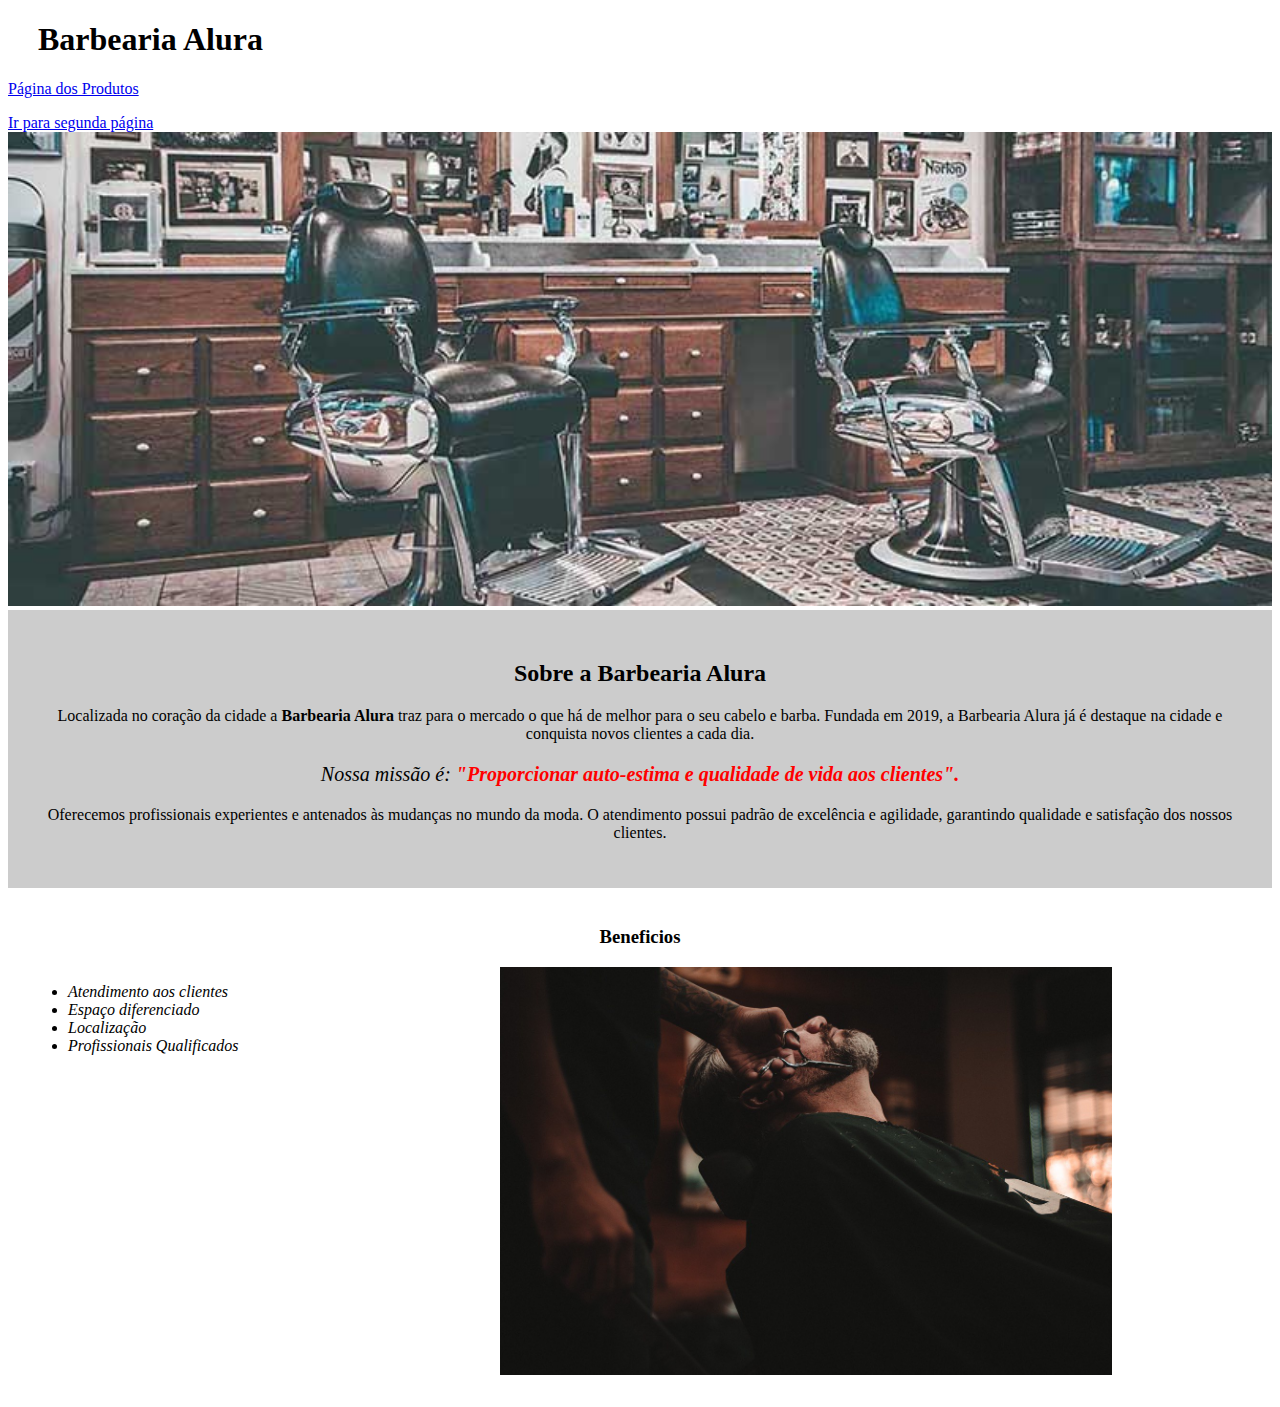
==== index.html @ 994a65d0 "adicionei imagens" ====
<!DOCTYPE html>
<html lang="pt-br">
    <head>
        <meta charset="UTF-8">
        <meta http-equiv="X-UA-Compatible" content="IE=edge">
        <meta name="viewport" content="width=device-width, initial-scale=1.0">
        <title>Barbearia Alura</title>
        <link rel="stylesheet" href="style.css">
    </head>
    <body>
        <header>
            <h1 class="titulo-principal">Barbearia Alura</h1>
        </header>
        
        <p class="pLink"><a href="produtos.html" target="_blank">Página dos Produtos</a></p>
        <a href="index2.html" target="_blank">Ir para segunda página</a>

        <img id="banner" src="imagens/banner.jpg" alt="Barbearia">

        <div class="principal">
            <h2 class="titulo-centralizado">Sobre a Barbearia Alura</h2>

            <p class="paragrafo-centralizado">Localizada no coração da cidade a <strong>Barbearia Alura</strong> traz para o mercado o que há de melhor para o seu cabelo e barba. Fundada em 2019, a Barbearia Alura já é destaque na cidade e conquista novos clientes a cada dia.</p>

            <p class="paragrafo-centralizado" id="missao"><em>Nossa missão é: <strong>"Proporcionar auto-estima e qualidade de vida aos clientes".</strong></em></p>

            <p class="paragrafo-centralizado">Oferecemos profissionais experientes e antenados às mudanças no mundo da moda. O atendimento possui padrão de excelência e agilidade, garantindo qualidade e satisfação dos nossos clientes.</p>
        </div>

        <div class="beneficios">
            <h3 class="titulo-centralizado">Beneficios</h3>
            <ul>
                <li class="itens">Atendimento aos clientes
                <li class="itens">Espaço diferenciado</li>
                <li class="itens">Localização</li>
                <li class="itens">Profissionais Qualificados</li>
            </ul>

            <img class="imagemBeneficios" src="imagens/beneficios.jpg" alt="">
        </div>
    </body>
</html>
---- style.css ----
@charset "UTF-8";

#banner {
    width: 100%;
}
.principal {
    background: #cccccc;
    padding: 30px;
}

.titulo-principal {
    padding-left: 30px;
}

.titulo-centralizado {
    text-align: center;
}

.paragrafo-centralizado{
    text-align: center;
}
#missao {
    font-size: 20px;
}
em strong {
    color: #FF0000;
}

.itens {
    font-style: italic;
}

.beneficios {
    background: #ffffff;
    padding: 20px;
}

ul {
    display: inline-block;
    vertical-align: top;
    width: 20%;
    margin-right: 15%;
}
.imagemBeneficios {
    width: 50%;
}
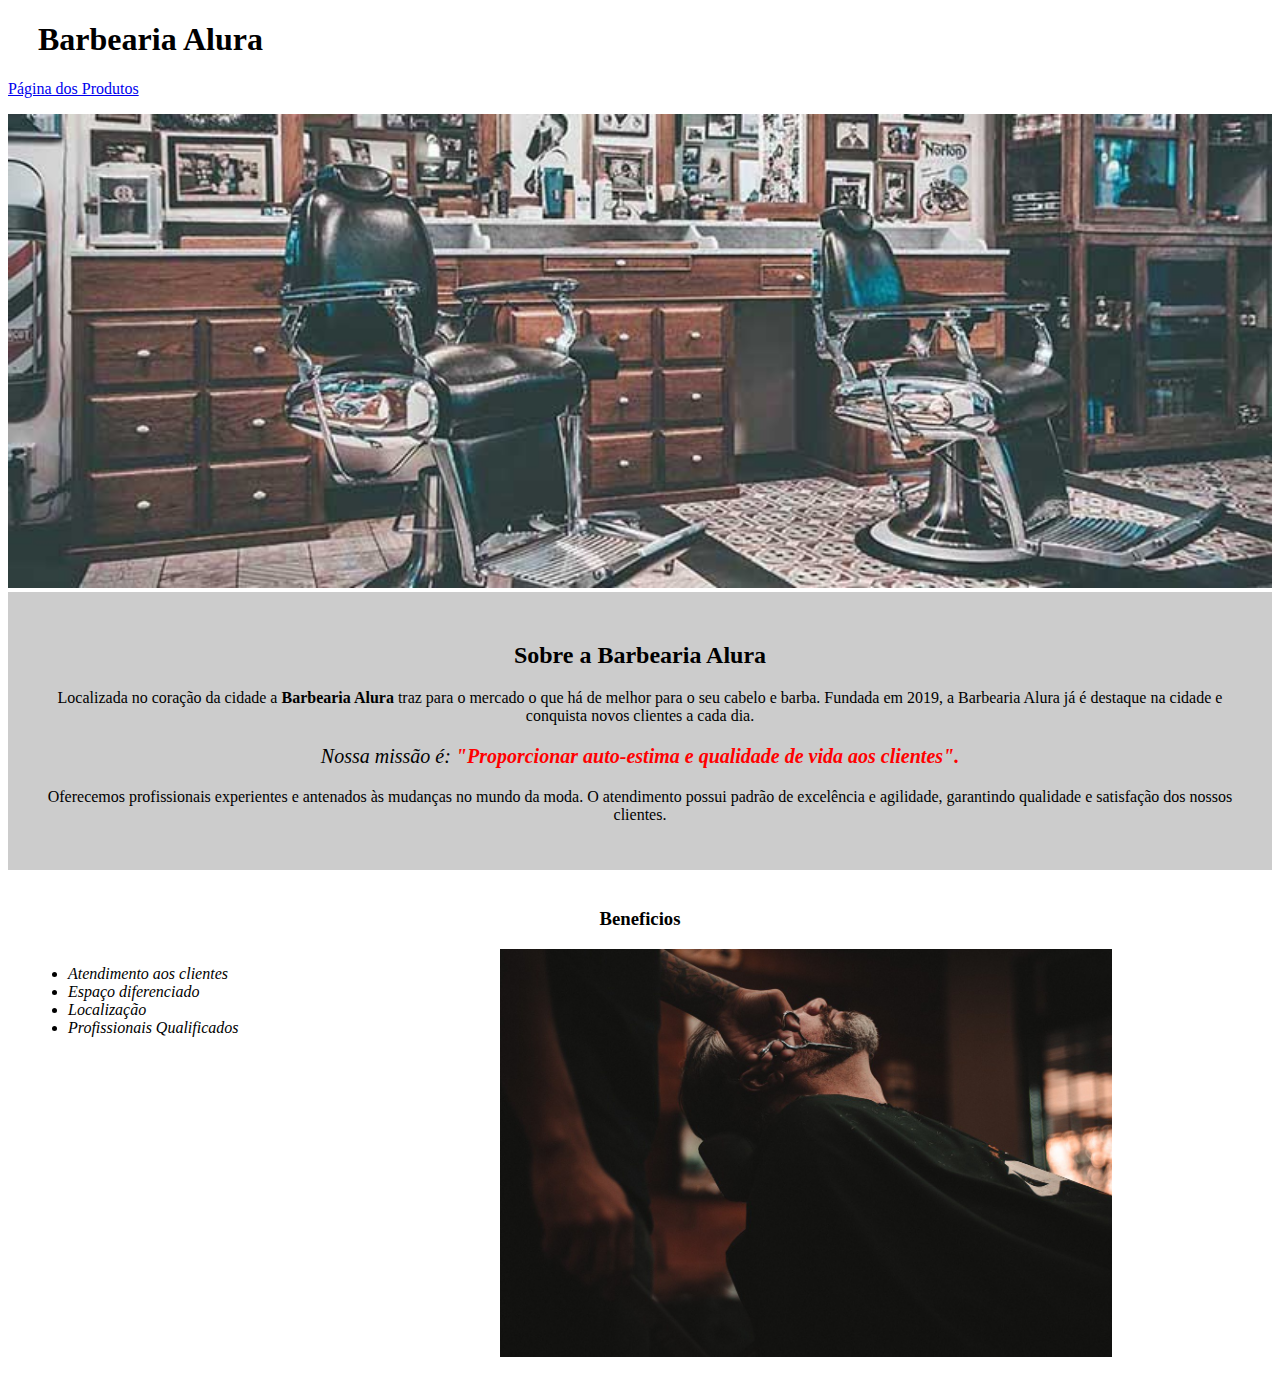
==== commit 658bea99: "atualizei" ====
--- a/index.html
+++ b/index.html
@@ -12,8 +12,7 @@
             <h1 class="titulo-principal">Barbearia Alura</h1>
         </header>
         
-        <p class="pLink"><a href="produtos.html" target="_blank">Página dos Produtos</a></p>
-        <a href="index2.html" target="_blank">Ir para segunda página</a>
+        <p class="Produtos"><a href="produtos.html" target="_blank">Página dos Produtos</a></p>
 
         <img id="banner" src="imagens/banner.jpg" alt="Barbearia">
 
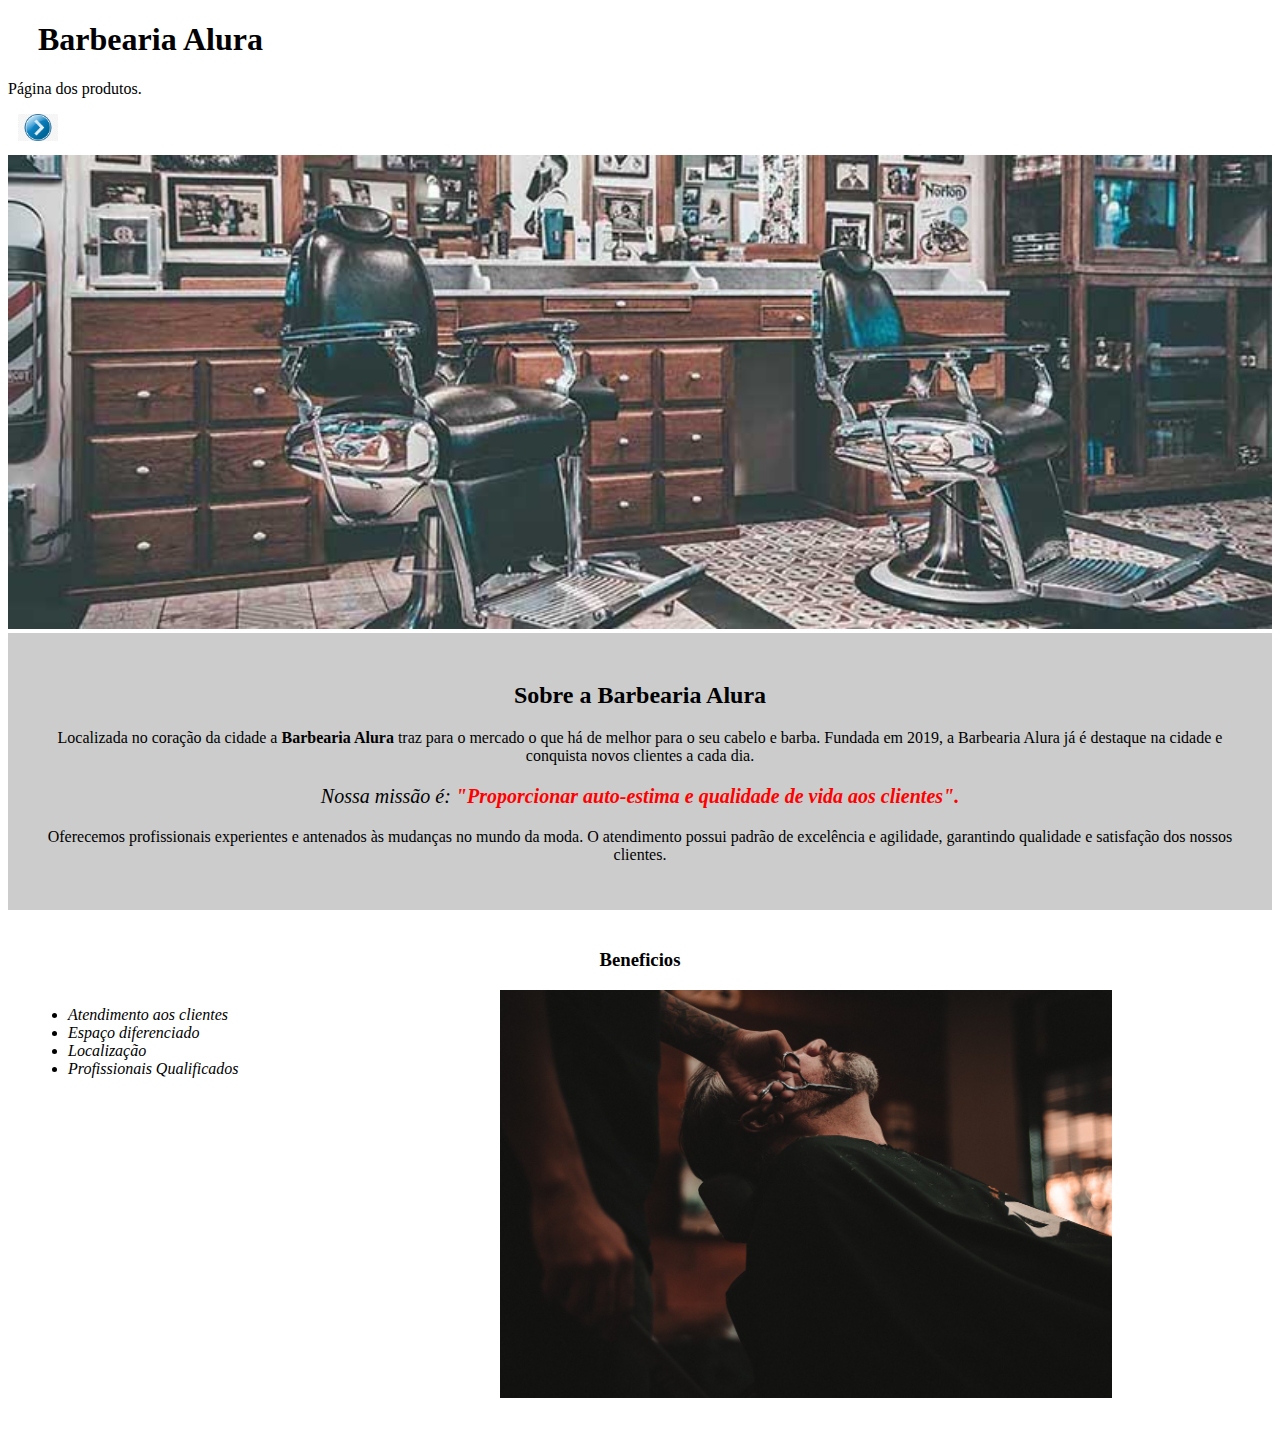
==== commit ee4d68ba: "adicionei imagens" ====
--- a/index.html
+++ b/index.html
@@ -12,11 +12,13 @@
             <h1 class="titulo-principal">Barbearia Alura</h1>
         </header>
         
-        <p class="Produtos"><a href="produtos.html" target="_blank">Página dos Produtos</a></p>
+        <p class="Produtos">Página dos produtos.</p>
+
+        <a href="produtos.html"><img class="imgButton" src="imagens/button- avancar.jpg" alt=""></a>
 
         <img id="banner" src="imagens/banner.jpg" alt="Barbearia">
 
-        <div class="principal">
+        <div class="divPrincipal">
             <h2 class="titulo-centralizado">Sobre a Barbearia Alura</h2>
 
             <p class="paragrafo-centralizado">Localizada no coração da cidade a <strong>Barbearia Alura</strong> traz para o mercado o que há de melhor para o seu cabelo e barba. Fundada em 2019, a Barbearia Alura já é destaque na cidade e conquista novos clientes a cada dia.</p>
--- a/style.css
+++ b/style.css
@@ -3,9 +3,14 @@
 #banner {
     width: 100%;
 }
-.principal {
+.divPrincipal {
     background: #cccccc;
     padding: 30px;
+}
+
+.imgButton {
+    padding: 0px 0px 10px 10px;
+    width: 40px;
 }
 
 .titulo-principal {
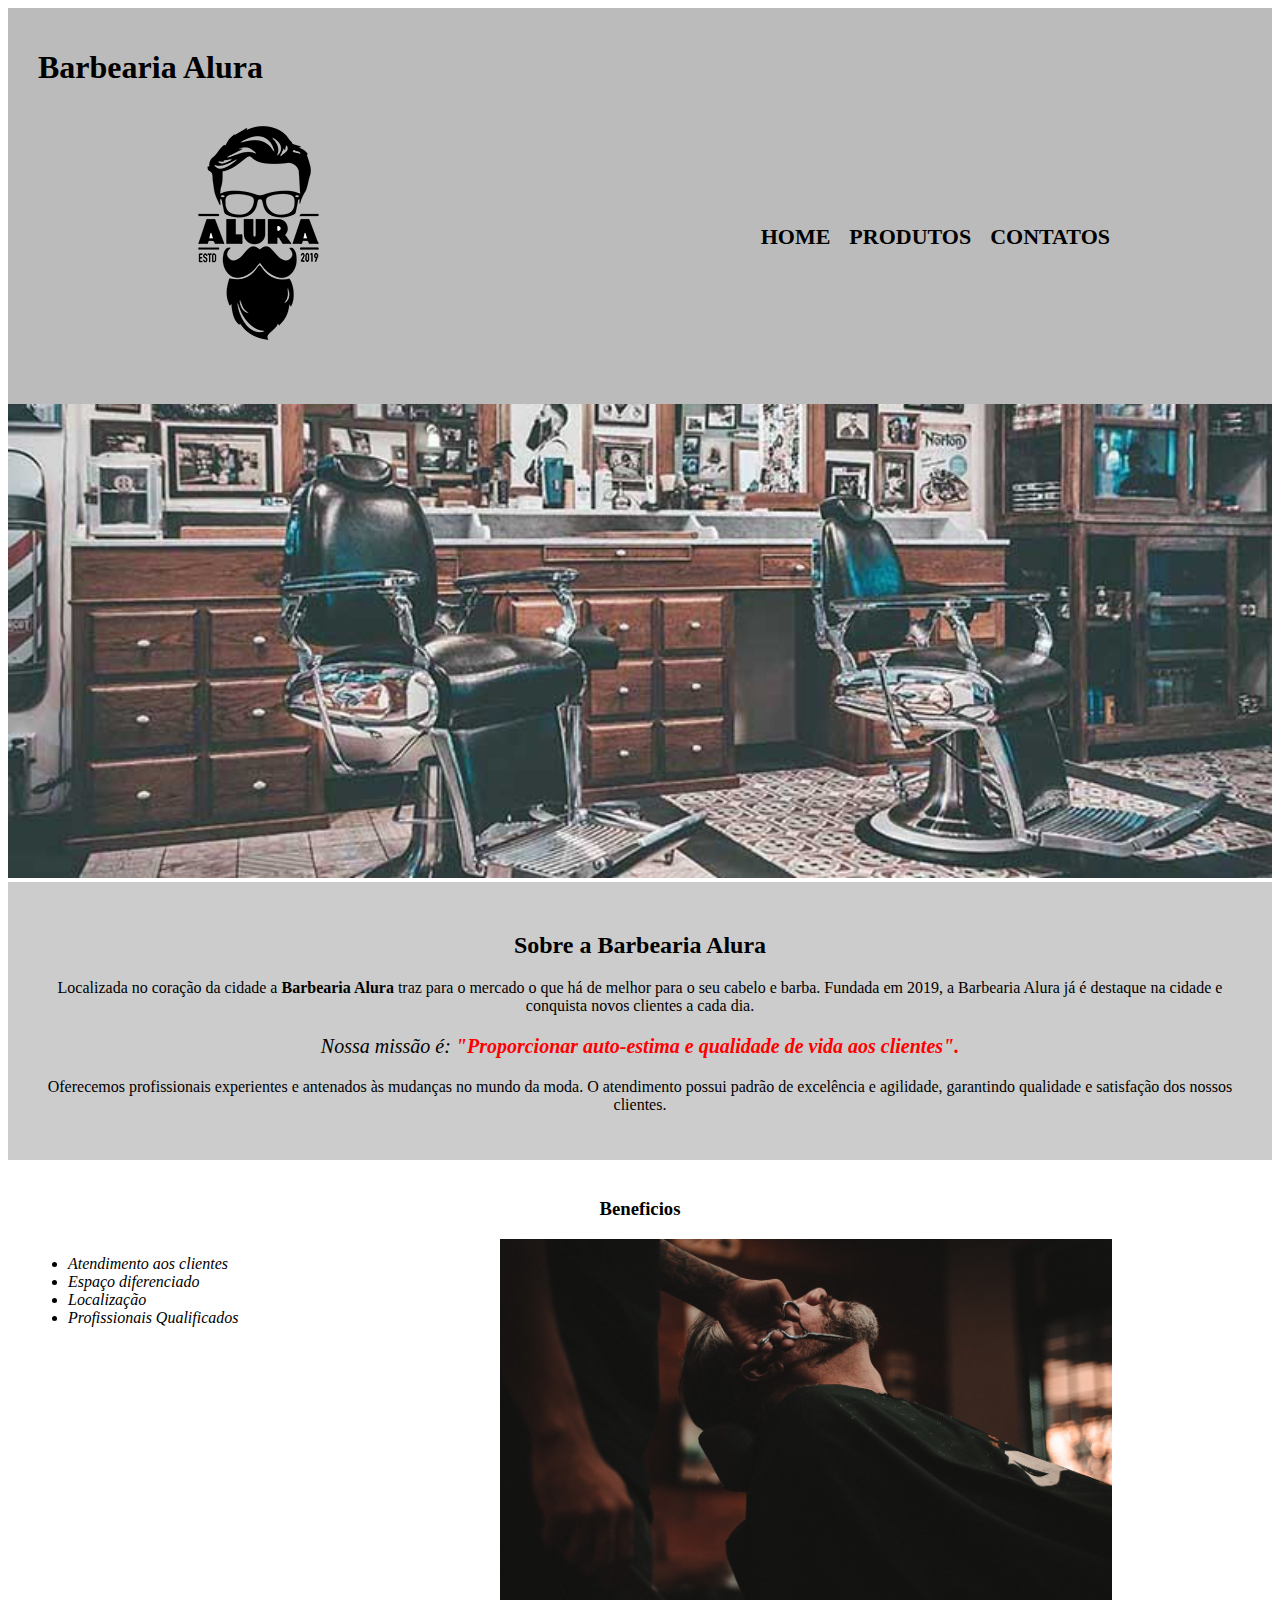
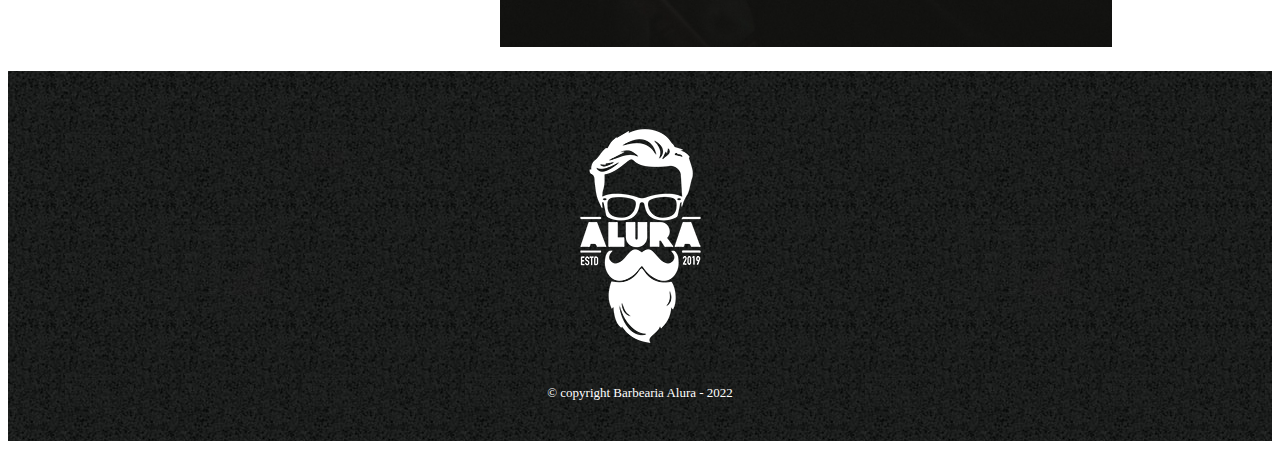
==== commit e75d7054: "conclusão da página barbearia" ====
--- a/index.html
+++ b/index.html
@@ -8,36 +8,65 @@
         <link rel="stylesheet" href="style.css">
     </head>
     <body>
+
         <header>
             <h1 class="titulo-principal">Barbearia Alura</h1>
+
+            <div class="caixa">
+
+                <h2 class="tituloLogo"><img src="imagens/logo.png" alt="logo.png"></h2>
+
+                <nav>
+                    <ul class="navegacao">
+                        <li class="line"><a href="index.hml">Home</a></li>
+                        <li class="line"><a href="produtos.html">Produtos</a></li>
+                        <li class="line"><a href="contato.html">Contatos</a></li>
+                    </ul>
+                </nav>
+            </div>
+
         </header>
-        
-        <p class="Produtos">Página dos produtos.</p>
 
-        <a href="produtos.html"><img class="imgButton" src="imagens/button- avancar.jpg" alt=""></a>
 
-        <img id="banner" src="imagens/banner.jpg" alt="Barbearia">
+        <main>
 
-        <div class="divPrincipal">
-            <h2 class="titulo-centralizado">Sobre a Barbearia Alura</h2>
+            <img id="banner" src="imagens/banner.jpg" alt="Barbearia">
 
-            <p class="paragrafo-centralizado">Localizada no coração da cidade a <strong>Barbearia Alura</strong> traz para o mercado o que há de melhor para o seu cabelo e barba. Fundada em 2019, a Barbearia Alura já é destaque na cidade e conquista novos clientes a cada dia.</p>
+            <div class="divPrincipal">
+                <h2 class="titulo-centralizado">Sobre a Barbearia Alura</h2>
 
-            <p class="paragrafo-centralizado" id="missao"><em>Nossa missão é: <strong>"Proporcionar auto-estima e qualidade de vida aos clientes".</strong></em></p>
+                <p class="paragrafo-centralizado">Localizada no coração da cidade a <strong>Barbearia Alura</strong> traz para o mercado o que há de melhor para o seu cabelo e barba. Fundada em 2019, a Barbearia Alura já é destaque na cidade e conquista novos clientes a cada dia.</p>
 
-            <p class="paragrafo-centralizado">Oferecemos profissionais experientes e antenados às mudanças no mundo da moda. O atendimento possui padrão de excelência e agilidade, garantindo qualidade e satisfação dos nossos clientes.</p>
-        </div>
+                <p class="paragrafo-centralizado" id="missao"><em>Nossa missão é: <strong>"Proporcionar auto-estima e qualidade de vida aos clientes".</strong></em></p>
 
-        <div class="beneficios">
-            <h3 class="titulo-centralizado">Beneficios</h3>
-            <ul>
-                <li class="itens">Atendimento aos clientes
-                <li class="itens">Espaço diferenciado</li>
-                <li class="itens">Localização</li>
-                <li class="itens">Profissionais Qualificados</li>
-            </ul>
+                <p class="paragrafo-centralizado">Oferecemos profissionais experientes e antenados às mudanças no mundo da moda. O atendimento possui padrão de excelência e agilidade, garantindo qualidade e satisfação dos nossos clientes.</p>
+            </div>
 
-            <img class="imagemBeneficios" src="imagens/beneficios.jpg" alt="">
-        </div>
+            <div class="beneficios">
+
+                <h3 class="titulo-centralizado">Beneficios</h3>
+
+                <ul class="segundaLista">
+                    <li class="itens">Atendimento aos clientes
+                    <li class="itens">Espaço diferenciado</li>
+                    <li class="itens">Localização</li>
+                    <li class="itens">Profissionais Qualificados</li>
+                </ul>
+
+                <img class="imagemBeneficios" src="imagens/beneficios.jpg" alt="">
+
+            </div>
+
+        </main>
+
+
+        <footer>
+
+            <img src="imagens/logo-branco.png" alt="">
+            <p class="copyright"> &copy; copyright Barbearia Alura - 2022</p>
+
+        </footer>
+
+
     </body>
 </html>--- a/style.css
+++ b/style.css
@@ -1,4 +1,48 @@
 @charset "UTF-8";
+
+header {
+    background: #bbbbbb;
+    padding: 20px 0;
+}
+
+
+.titulo-principal {
+    padding-left: 30px;
+}
+
+
+.caixa {
+    position: relative;
+    width: 940px;
+    margin: 0 auto;
+}
+
+nav {
+    position: absolute;
+    top: 100px;
+    right: 0;
+}
+
+nav li {
+    display: inline;
+    margin: 0 0 0 15px;
+ 
+}
+
+nav a {
+    text-transform: uppercase;
+    text-decoration: none;
+    font-weight: bold;
+    font-size: 22px;
+    color: #000000;
+}
+
+nav a:hover {
+    text-decoration: underline;
+    color: #c78c19;
+}
+
+
 
 #banner {
     width: 100%;
@@ -13,10 +57,6 @@
     width: 40px;
 }
 
-.titulo-principal {
-    padding-left: 30px;
-}
-
 .titulo-centralizado {
     text-align: center;
 }
@@ -24,9 +64,11 @@
 .paragrafo-centralizado{
     text-align: center;
 }
+
 #missao {
     font-size: 20px;
 }
+
 em strong {
     color: #FF0000;
 }
@@ -40,12 +82,26 @@
     padding: 20px;
 }
 
-ul {
+.segundaLista {
     display: inline-block;
     vertical-align: top;
     width: 20%;
     margin-right: 15%;
 }
+
 .imagemBeneficios {
     width: 50%;
 }
+
+
+footer {
+    text-align: center;
+    background: url('imagens/bg.jpg');
+    padding: 40px 0px;
+}
+
+.copyright {
+    color: #ffffff;
+    margin: 20px 0 0;
+    font-size: 13px;
+}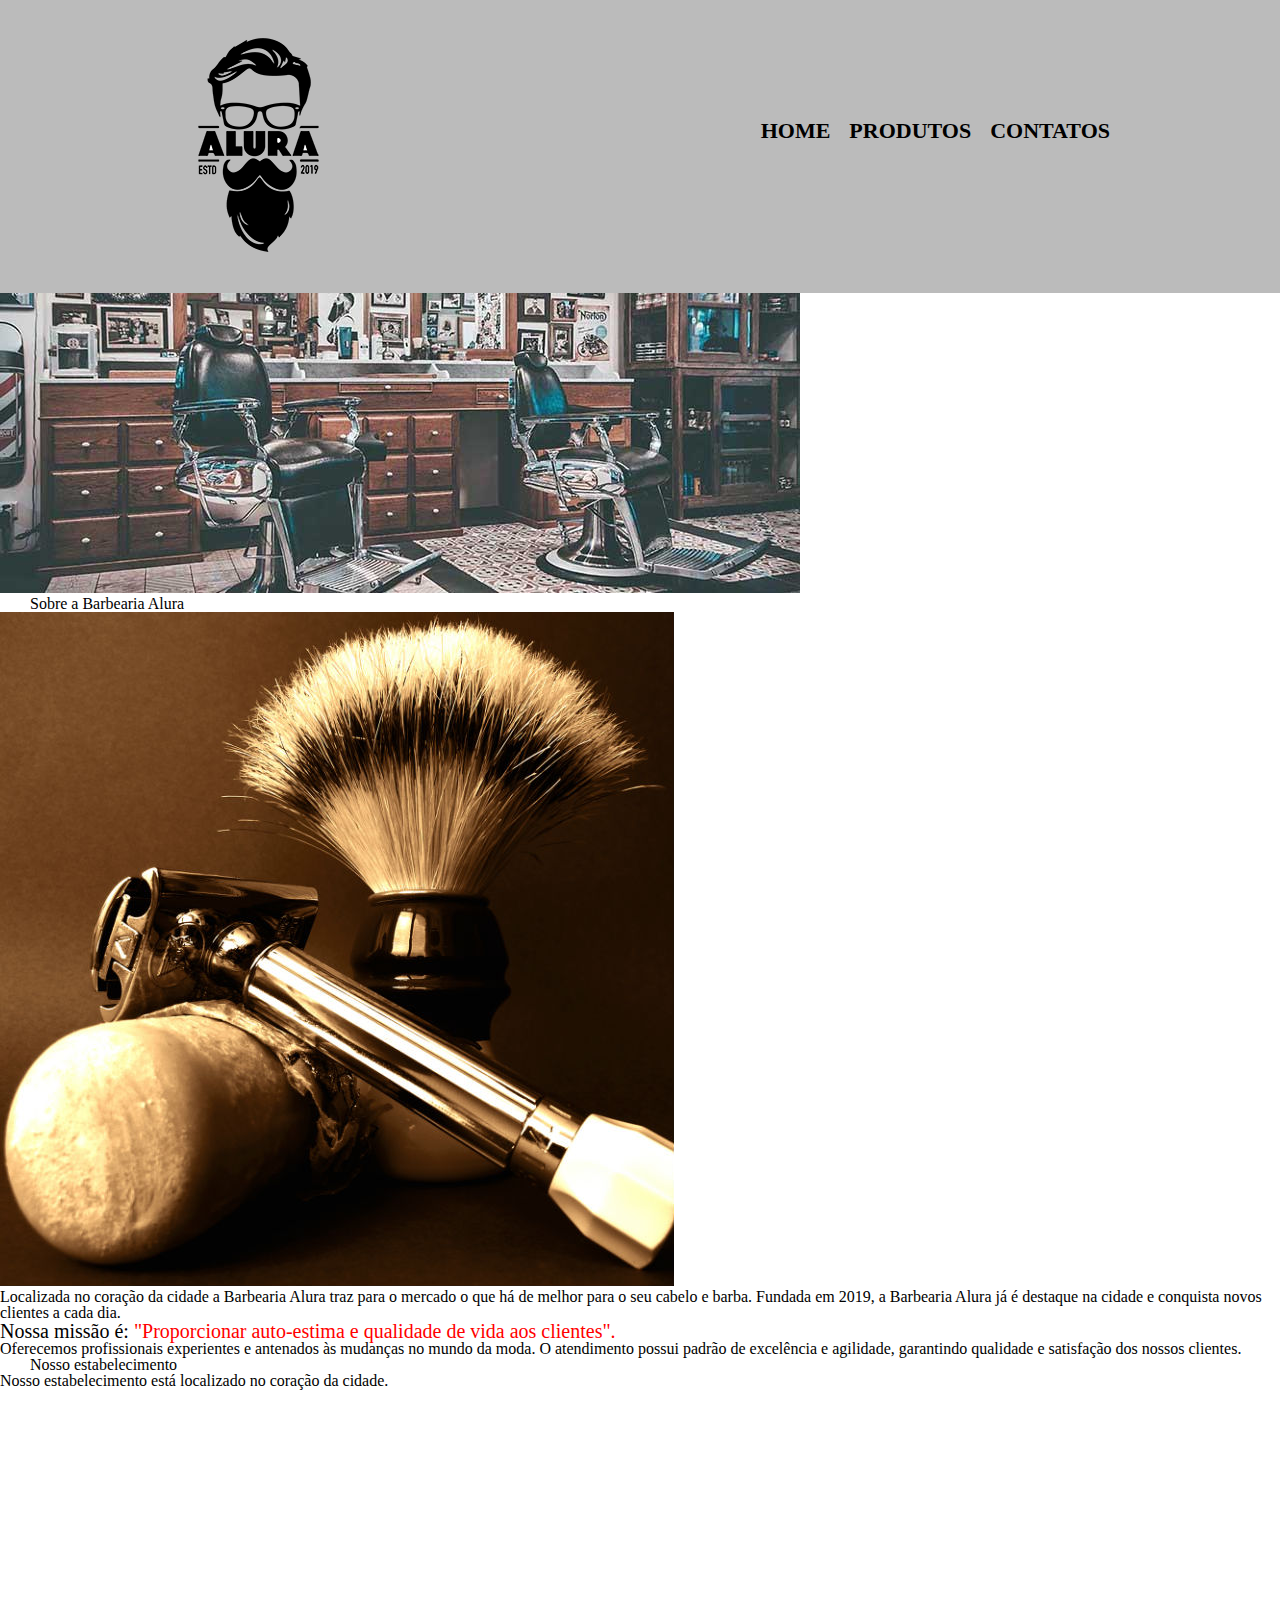
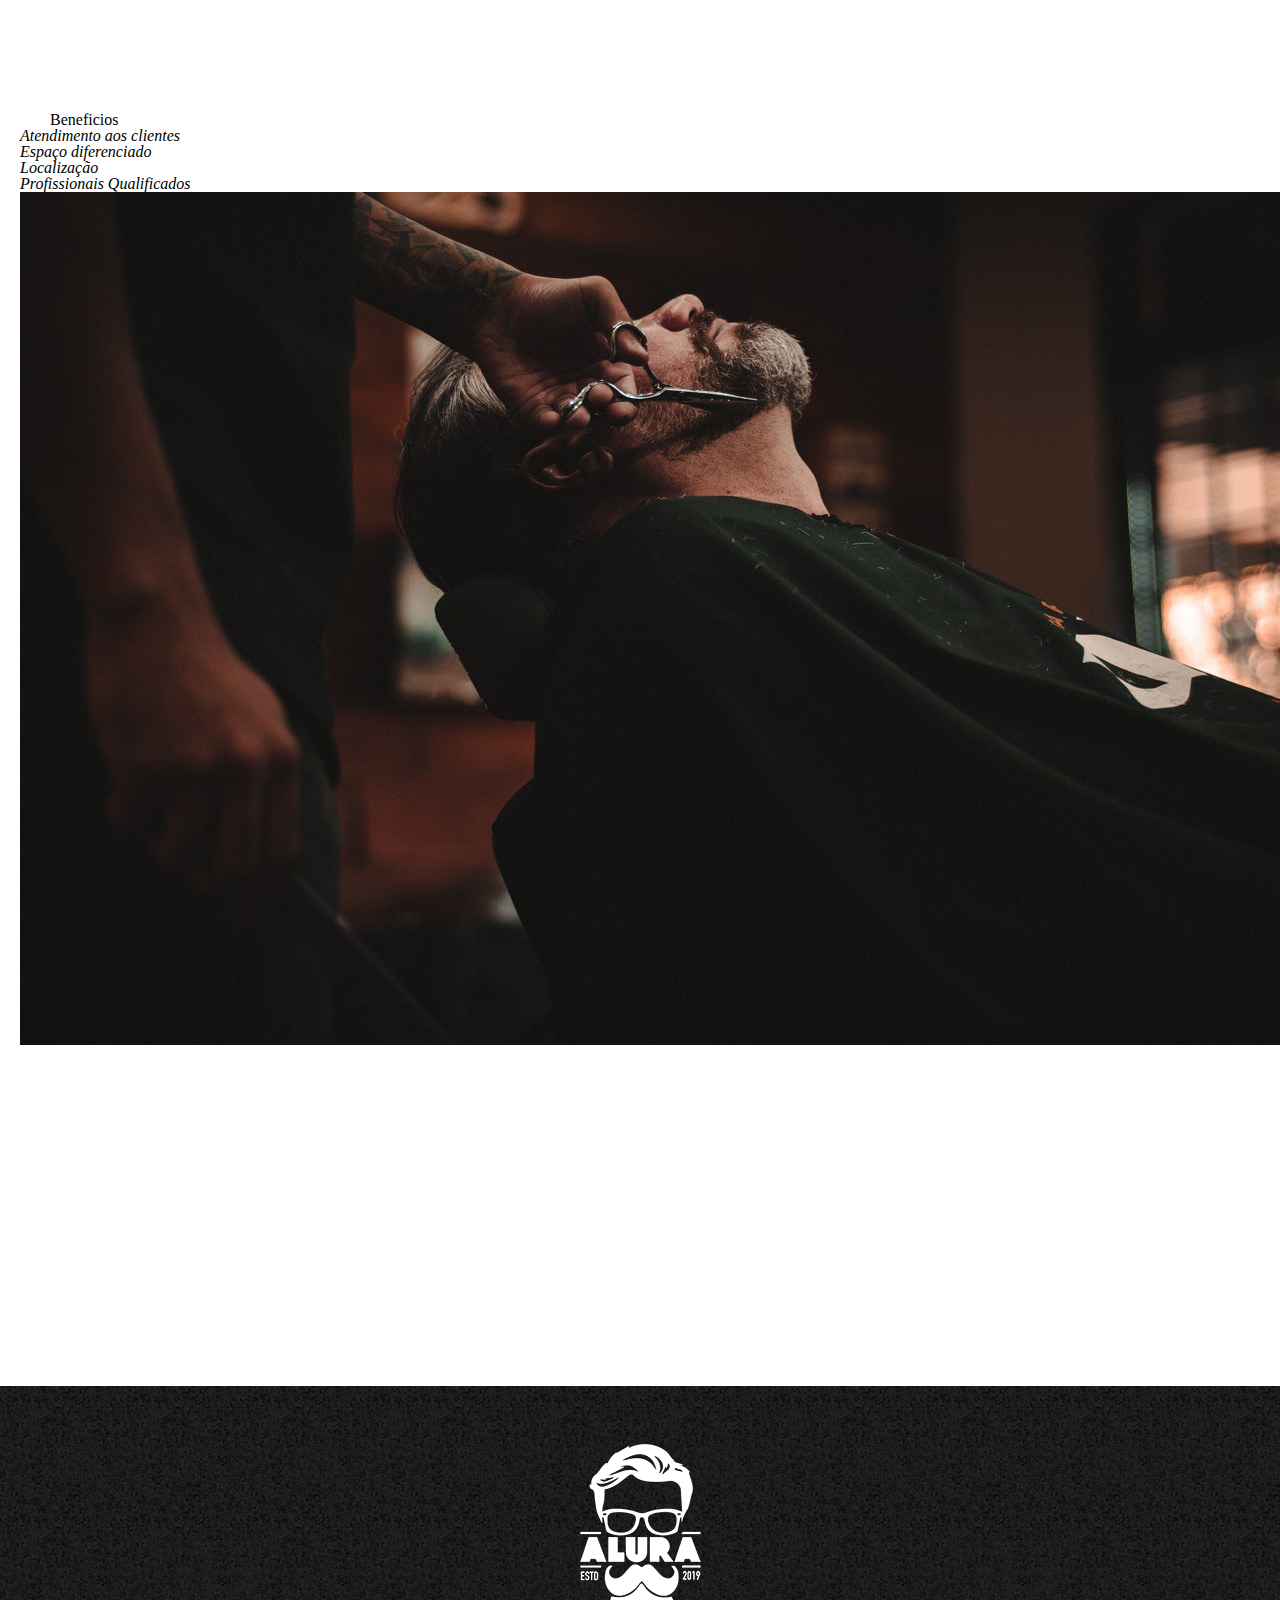
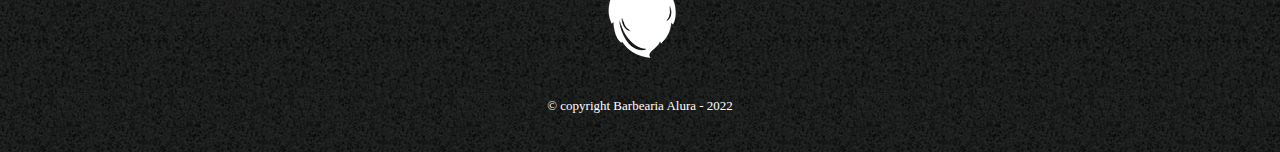
==== commit e16b249f: "atualizei o site" ====
--- a/index.html
+++ b/index.html
@@ -5,46 +5,56 @@
         <meta http-equiv="X-UA-Compatible" content="IE=edge">
         <meta name="viewport" content="width=device-width, initial-scale=1.0">
         <title>Barbearia Alura</title>
+        <link rel="stylesheet" href="reset.css">
         <link rel="stylesheet" href="style.css">
+        <link href="https://fonts.googleapis.com/css2?family=Assistant&family=Montserrat&display=swap" rel="stylesheet">
     </head>
     <body>
 
         <header>
-            <h1 class="titulo-principal">Barbearia Alura</h1>
-
+            
             <div class="caixa">
 
-                <h2 class="tituloLogo"><img src="imagens/logo.png" alt="logo.png"></h2>
-
+                <h1 class="tituloLogo"><img src="imagens/logo.png" alt="logo.png"></h1>
+                
                 <nav>
                     <ul class="navegacao">
-                        <li class="line"><a href="index.hml">Home</a></li>
-                        <li class="line"><a href="produtos.html">Produtos</a></li>
-                        <li class="line"><a href="contato.html">Contatos</a></li>
+                        <li><a href="./index.html">Home</a></li>
+                        <li><a href="produtos.html">Produtos</a></li>
+                        <li><a href="contato.html">Contatos</a></li>
                     </ul>
                 </nav>
             </div>
-
+           
         </header>
 
+        <img class="banner" src="imagens/banner.jpg" alt="Barbearia">
 
         <main>
 
-            <img id="banner" src="imagens/banner.jpg" alt="Barbearia">
+            <section class="principal">
+                <h2 class="titulo-principal">Sobre a Barbearia Alura</h2>
 
-            <div class="divPrincipal">
-                <h2 class="titulo-centralizado">Sobre a Barbearia Alura</h2>
+                <img class="utensilios" src="imagens/utensilios.jpg" alt="ultensilios de barbearia">
 
-                <p class="paragrafo-centralizado">Localizada no coração da cidade a <strong>Barbearia Alura</strong> traz para o mercado o que há de melhor para o seu cabelo e barba. Fundada em 2019, a Barbearia Alura já é destaque na cidade e conquista novos clientes a cada dia.</p>
+                <p class="paragrafo-principal">Localizada no coração da cidade a <strong>Barbearia Alura</strong> traz para o mercado o que há de melhor para o seu cabelo e barba. Fundada em 2019, a Barbearia Alura já é destaque na cidade e conquista novos clientes a cada dia.</p>
 
-                <p class="paragrafo-centralizado" id="missao"><em>Nossa missão é: <strong>"Proporcionar auto-estima e qualidade de vida aos clientes".</strong></em></p>
+                <p class="paragrafo-principal" id="missao"><em>Nossa missão é: <strong>"Proporcionar auto-estima e qualidade de vida aos clientes".</strong></em></p>
 
-                <p class="paragrafo-centralizado">Oferecemos profissionais experientes e antenados às mudanças no mundo da moda. O atendimento possui padrão de excelência e agilidade, garantindo qualidade e satisfação dos nossos clientes.</p>
-            </div>
+                <p class="paragrafo-principal">Oferecemos profissionais experientes e antenados às mudanças no mundo da moda. O atendimento possui padrão de excelência e agilidade, garantindo qualidade e satisfação dos nossos clientes.</p>
+            </section>
 
-            <div class="beneficios">
+            <section class="mapa">
+                <h3 class="titulo-principal">Nosso estabelecimento</h3>
+                <p>Nosso estabelecimento está localizado no coração da cidade.</p>
 
-                <h3 class="titulo-centralizado">Beneficios</h3>
+                <iframe src="https://www.google.com/maps/embed?pb=!1m18!1m12!1m3!1d15835.728069244298!2d-34.83596387299195!3d-7.133860275526399!2m3!1f0!2f0!3f0!3m2!1i1024!2i768!4f13.1!3m3!1m2!1s0x7acc2db3908a8f3%3A0x34afa772765114!2sAltiplano%20Cabo%20Branco%2C%20Jo%C3%A3o%20Pessoa%20-%20PB!5e0!3m2!1spt-BR!2sbr!4v1662133451713!5m2!1spt-BR!2sbr" width="100%" height="300" style="border:0;" allowfullscreen="" loading="lazy" referrerpolicy="no-referrer-when-downgrade"></iframe>
+
+            </section>
+
+            <section class="beneficios">
+
+                <h3 class="titulo-principal">Beneficios</h3>
 
                 <ul class="segundaLista">
                     <li class="itens">Atendimento aos clientes
@@ -53,16 +63,23 @@
                     <li class="itens">Profissionais Qualificados</li>
                 </ul>
 
-                <img class="imagemBeneficios" src="imagens/beneficios.jpg" alt="">
+                <img class="imgBeneficios" src="imagens/beneficios.jpg" alt="">
 
-            </div>
+            </section>
+
+            <section>
+                <div class="video">
+
+                    <iframe width="560" height="315" src="https://www.youtube.com/embed/wcVVXUV0YUY" frameborder="0" allow="accelerometer; autoplay; encrypted-media; gyroscope; picture-in-picture" allowfullscreen></iframe>
+
+                </div>
+            </section>
 
         </main>
 
-
         <footer>
 
-            <img src="imagens/logo-branco.png" alt="">
+            <img class="imgRodape" src="imagens/logo-branco.png" alt="">
             <p class="copyright"> &copy; copyright Barbearia Alura - 2022</p>
 
         </footer>
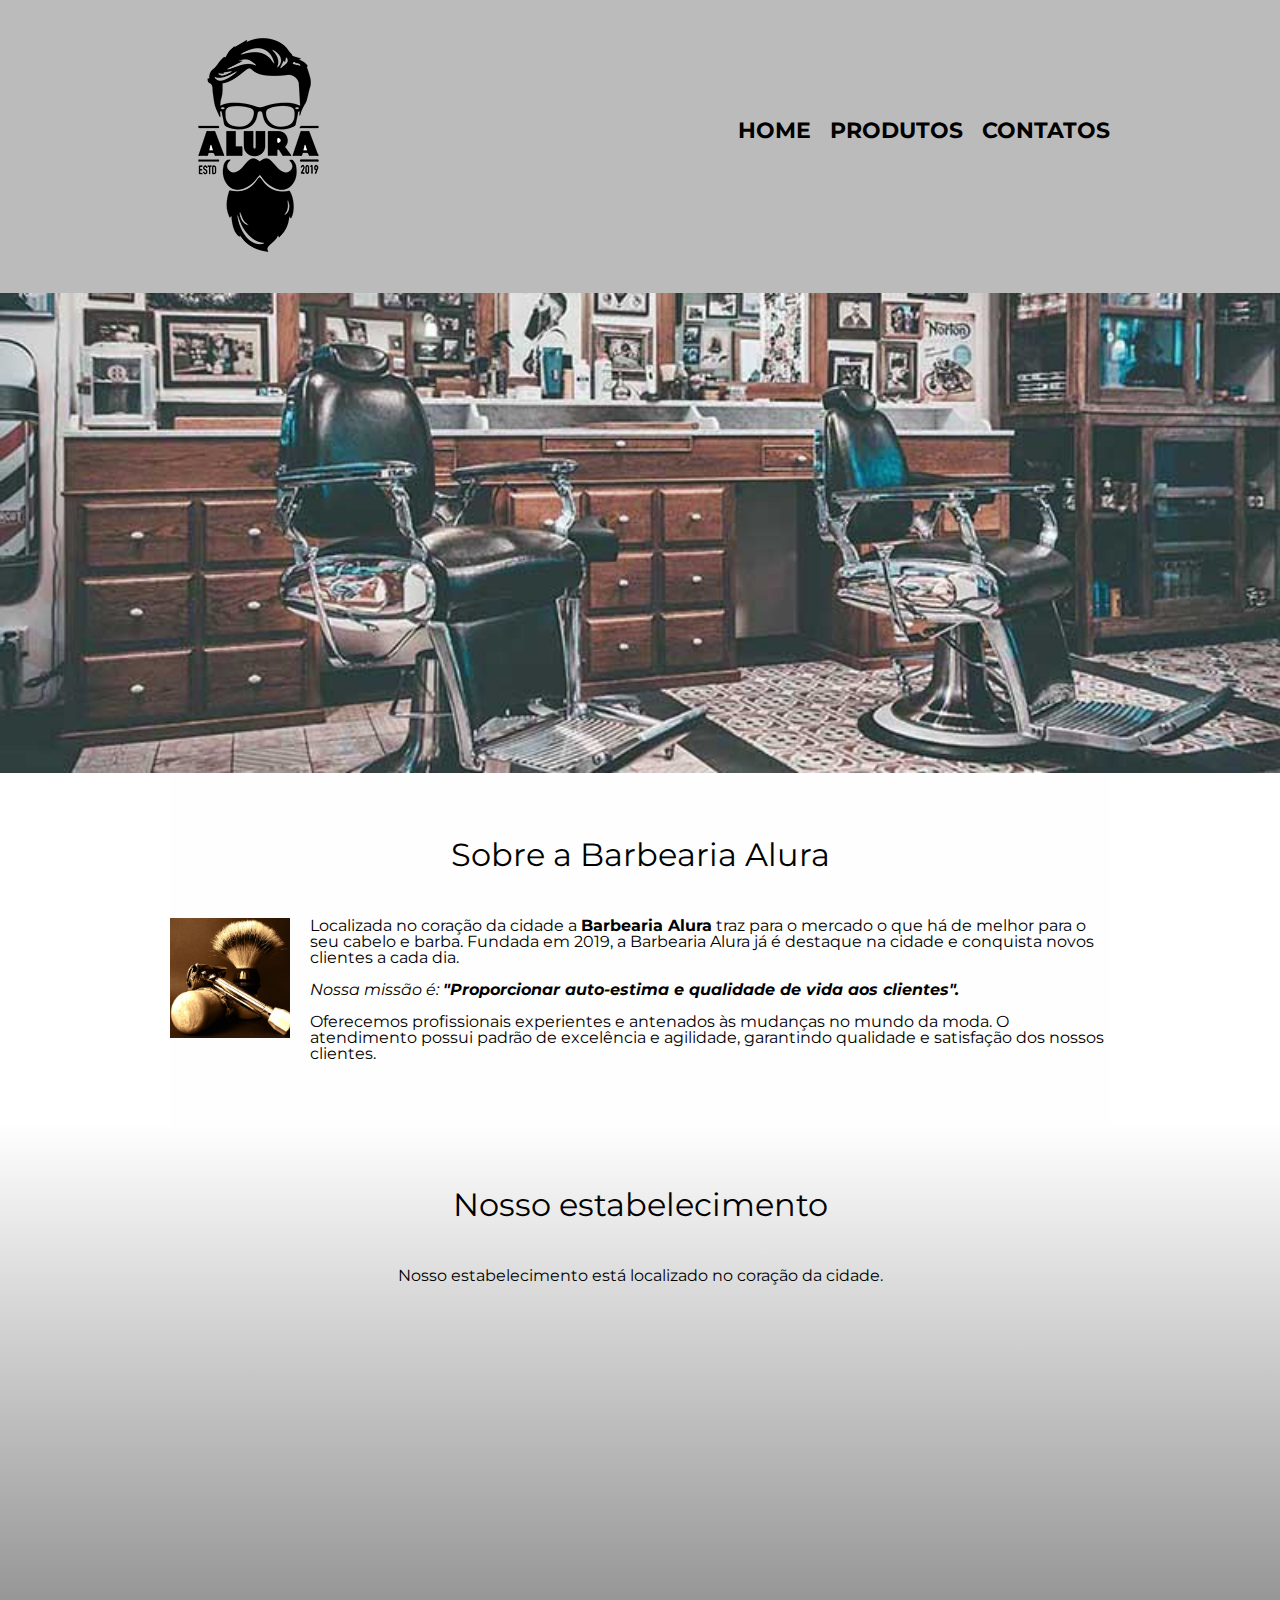
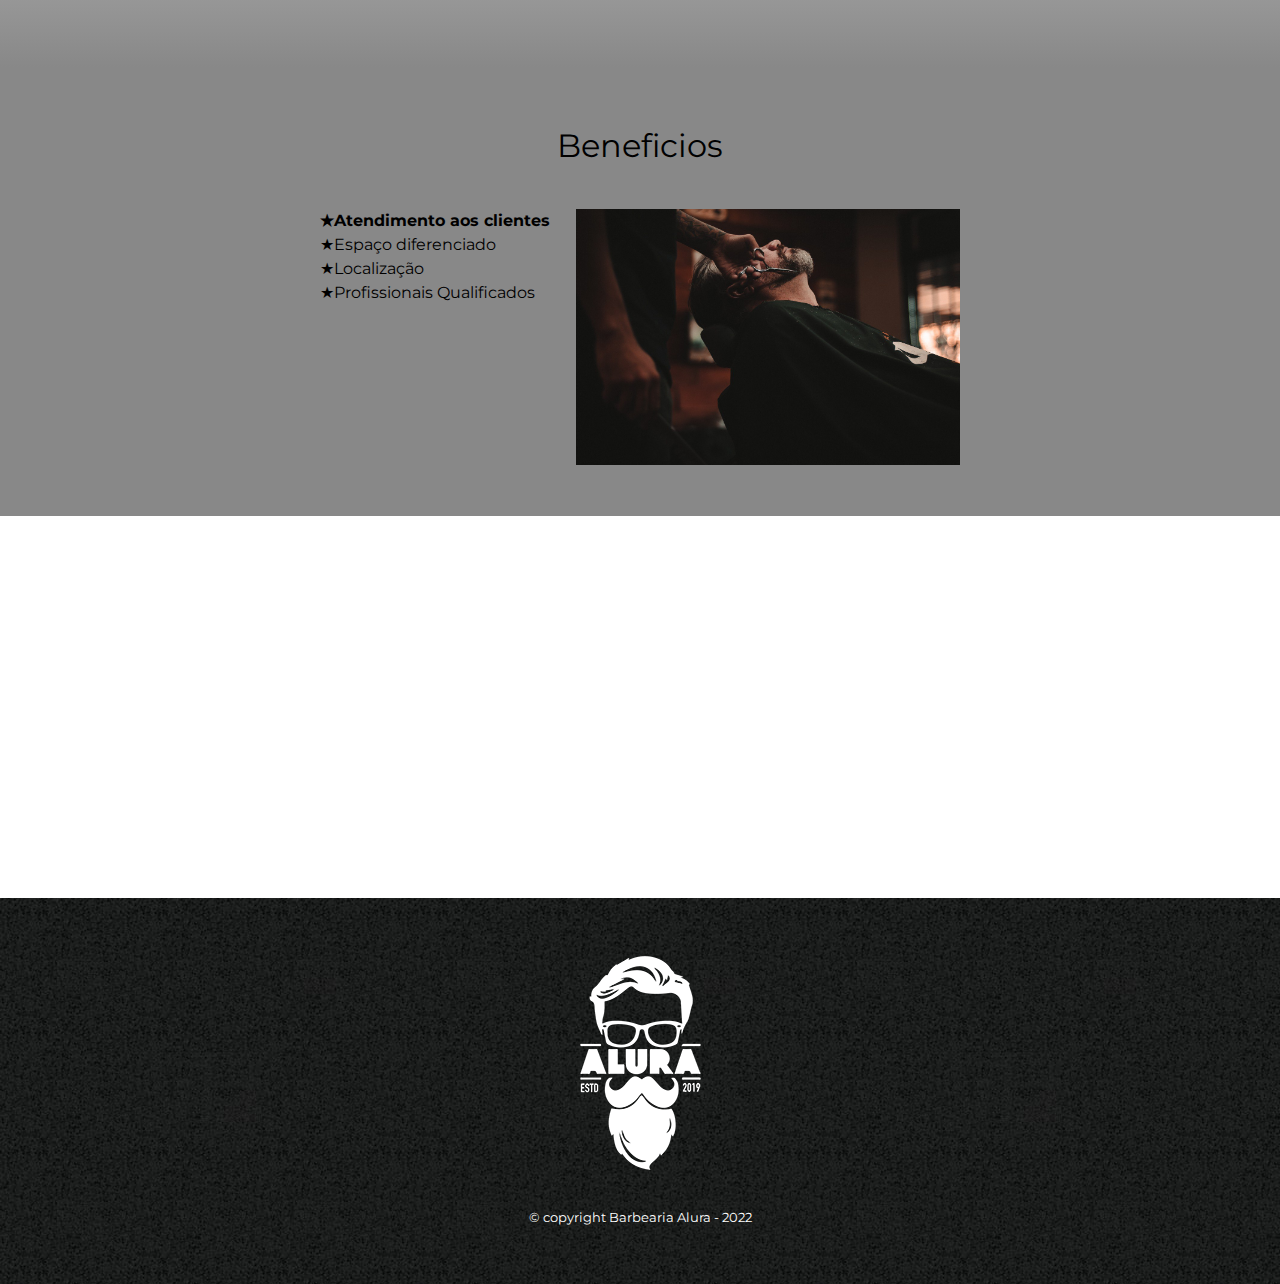
==== commit a6572266: "atualização 2.0" ====
--- a/index.html
+++ b/index.html
@@ -48,7 +48,11 @@
                 <h3 class="titulo-principal">Nosso estabelecimento</h3>
                 <p>Nosso estabelecimento está localizado no coração da cidade.</p>
 
-                <iframe src="https://www.google.com/maps/embed?pb=!1m18!1m12!1m3!1d15835.728069244298!2d-34.83596387299195!3d-7.133860275526399!2m3!1f0!2f0!3f0!3m2!1i1024!2i768!4f13.1!3m3!1m2!1s0x7acc2db3908a8f3%3A0x34afa772765114!2sAltiplano%20Cabo%20Branco%2C%20Jo%C3%A3o%20Pessoa%20-%20PB!5e0!3m2!1spt-BR!2sbr!4v1662133451713!5m2!1spt-BR!2sbr" width="100%" height="300" style="border:0;" allowfullscreen="" loading="lazy" referrerpolicy="no-referrer-when-downgrade"></iframe>
+                <div class="mapa-conteudo">
+
+                    <iframe src="https://www.google.com/maps/embed?pb=!1m18!1m12!1m3!1d15835.728069244298!2d-34.83596387299195!3d-7.133860275526399!2m3!1f0!2f0!3f0!3m2!1i1024!2i768!4f13.1!3m3!1m2!1s0x7acc2db3908a8f3%3A0x34afa772765114!2sAltiplano%20Cabo%20Branco%2C%20Jo%C3%A3o%20Pessoa%20-%20PB!5e0!3m2!1spt-BR!2sbr!4v1662133451713!5m2!1spt-BR!2sbr" width="100%" height="300" style="border:0;" allowfullscreen="" loading="lazy" referrerpolicy="no-referrer-when-downgrade"></iframe>
+                    
+                </div>
 
             </section>
 
@@ -56,14 +60,14 @@
 
                 <h3 class="titulo-principal">Beneficios</h3>
 
-                <ul class="segundaLista">
-                    <li class="itens">Atendimento aos clientes
-                    <li class="itens">Espaço diferenciado</li>
-                    <li class="itens">Localização</li>
-                    <li class="itens">Profissionais Qualificados</li>
-                </ul>
-
-                <img class="imgBeneficios" src="imagens/beneficios.jpg" alt="">
+                <div class="conteudo-beneficios">
+                    <ul class="lista-beneficios">
+                        <li class="itens">Atendimento aos clientes
+                        <li class="itens">Espaço diferenciado</li>
+                        <li class="itens">Localização</li>
+                        <li class="itens">Profissionais Qualificados</li>
+                    </ul><img class="imgBeneficios" src="imagens/beneficios.jpg" alt="">
+                </div>
 
             </section>
 
--- a/style.css
+++ b/style.css
@@ -1,20 +1,14 @@
 @charset "UTF-8";
 
 header {
-    background: #bbbbbb;
+    background-color: #bbbbbb;
     padding: 20px 0;
 }
-
-
-.titulo-principal {
-    padding-left: 30px;
-}
-
 
 .caixa {
     position: relative;
     width: 940px;
-    margin: 0 auto;
+    margin: 0px auto;
 }
 
 nav {
@@ -26,7 +20,6 @@
 nav li {
     display: inline;
     margin: 0 0 0 15px;
- 
 }
 
 nav a {
@@ -36,72 +29,172 @@
     font-size: 22px;
     color: #000000;
 }
-
 nav a:hover {
     text-decoration: underline;
     color: #c78c19;
 }
 
 
-
-#banner {
+form {
+    margin: 40px 0px;
+}
+
+.input-padrao {
+    display: inline-block;
+    padding: 10px 25px;
+    margin-bottom: 20px;
+    width: 50%;
+}
+form label, form legend {
+    display: block;
+    font-size: 20px;
+    margin: 0 0 10px;
+}
+
+#checkbox {
+    margin: 20px 0;
+}
+.pcheck {
+    margin: 15px 0;
+}
+
+.enviar {
+    width: 40%;
+    padding: 18px 0;
+    font-size: 18px;
+    font-weight: bold;
+    border: none;
+    border-radius: 5px;
+    background-color: rgb(138, 130, 23);                             
+    color: #ffffff;
+    transition: 2s all;                   
+    cursor: pointer;
+}
+
+.enviar:hover {
+    background: rgb(180, 85, 22);
+    transform: scale(.5);
+}
+                                      
+.imgZoom:hover {
+    transform: scale(1.5) rotate(360deg);
+    transition: 2s;
+}
+
+table{
+    margin: 20px 0 40px;
+}
+
+thead {
+    background-color: #474747;
+    color:#ffffff;
+    font-weight: bold;
+}
+td, th {
+    border: 1px solid #000000;
+    padding: 10px 20px;
+}
+
+
+footer {
+    text-align: center;
+    background: url('imagens/bg.jpg') ;
+    padding: 40px 0px;
+}
+
+.copyright {
+    color: #ffffff;
+    margin: 20px 0px;
+    font-size: 13px;
+}
+
+
+
+
+/* css página inicial*/
+
+body {
+    font-family: 'Montserrat', sans-serif;
+}
+
+.banner {
     width: 100%;
 }
-.divPrincipal {
-    background: #cccccc;
-    padding: 30px;
-}
-
-.imgButton {
-    padding: 0px 0px 10px 10px;
-    width: 40px;
-}
-
-.titulo-centralizado {
+
+.titulo-principal {
+    font-size: 2em;
     text-align: center;
-}
-
-.paragrafo-centralizado{
+    margin: 0 0 1em;
+    padding: 15px 0px;
+    clear: left;
+}
+
+.utensilios {
+    width: 120px;
+    float: left; 
+    margin: 0 20px 20px 0;
+}
+
+.principal {
+    padding: 3em 0;
+    background: #fefefe;
+    width: 940px;
+    margin: 0 auto;
+    
+}
+.principal p {
+    margin: 0 0 1em;
+
+}
+.principal em {
+    font-style: italic;
+}
+.principal strong {
+    font-weight: bold;
+}
+
+.mapa-conteudo {
+    width: 940px;
+    margin: 0 auto;
+}
+.mapa {
+    padding: 3em 0;
+    background: linear-gradient(#fefefe, #888888);
+}
+.mapa p {
+    margin: 0 0 2em;
     text-align: center;
 }
 
-#missao {
-    font-size: 20px;
-}
-
-em strong {
-    color: #FF0000;
-}
-
-.itens {
-    font-style: italic;
-}
-
-.beneficios {
-    background: #ffffff;
-    padding: 20px;
-}
-
-.segundaLista {
+.beneficios{
+    padding: 3em 0;
+    background: #888888;
+}
+.conteudo-beneficios{
+    width: 640px;
+    margin: 0 auto;
+}
+.lista-beneficios{
+    width: 40%;
     display: inline-block;
     vertical-align: top;
-    width: 20%;
-    margin-right: 15%;
-}
-
-.imagemBeneficios {
-    width: 50%;
-}
-
-
-footer {
-    text-align: center;
-    background: url('imagens/bg.jpg');
-    padding: 40px 0px;
-}
-
-.copyright {
-    color: #ffffff;
-    margin: 20px 0 0;
-    font-size: 13px;
+}
+
+.itens{
+    line-height: 1.5;
+}
+.itens:before {
+    content: "★";
+}
+.itens:first-child {
+    font-weight: bold;
+}
+
+.imgBeneficios{
+    width: 60%;
+}
+
+.video {
+    width: 560px;
+    margin: 2em auto;
 }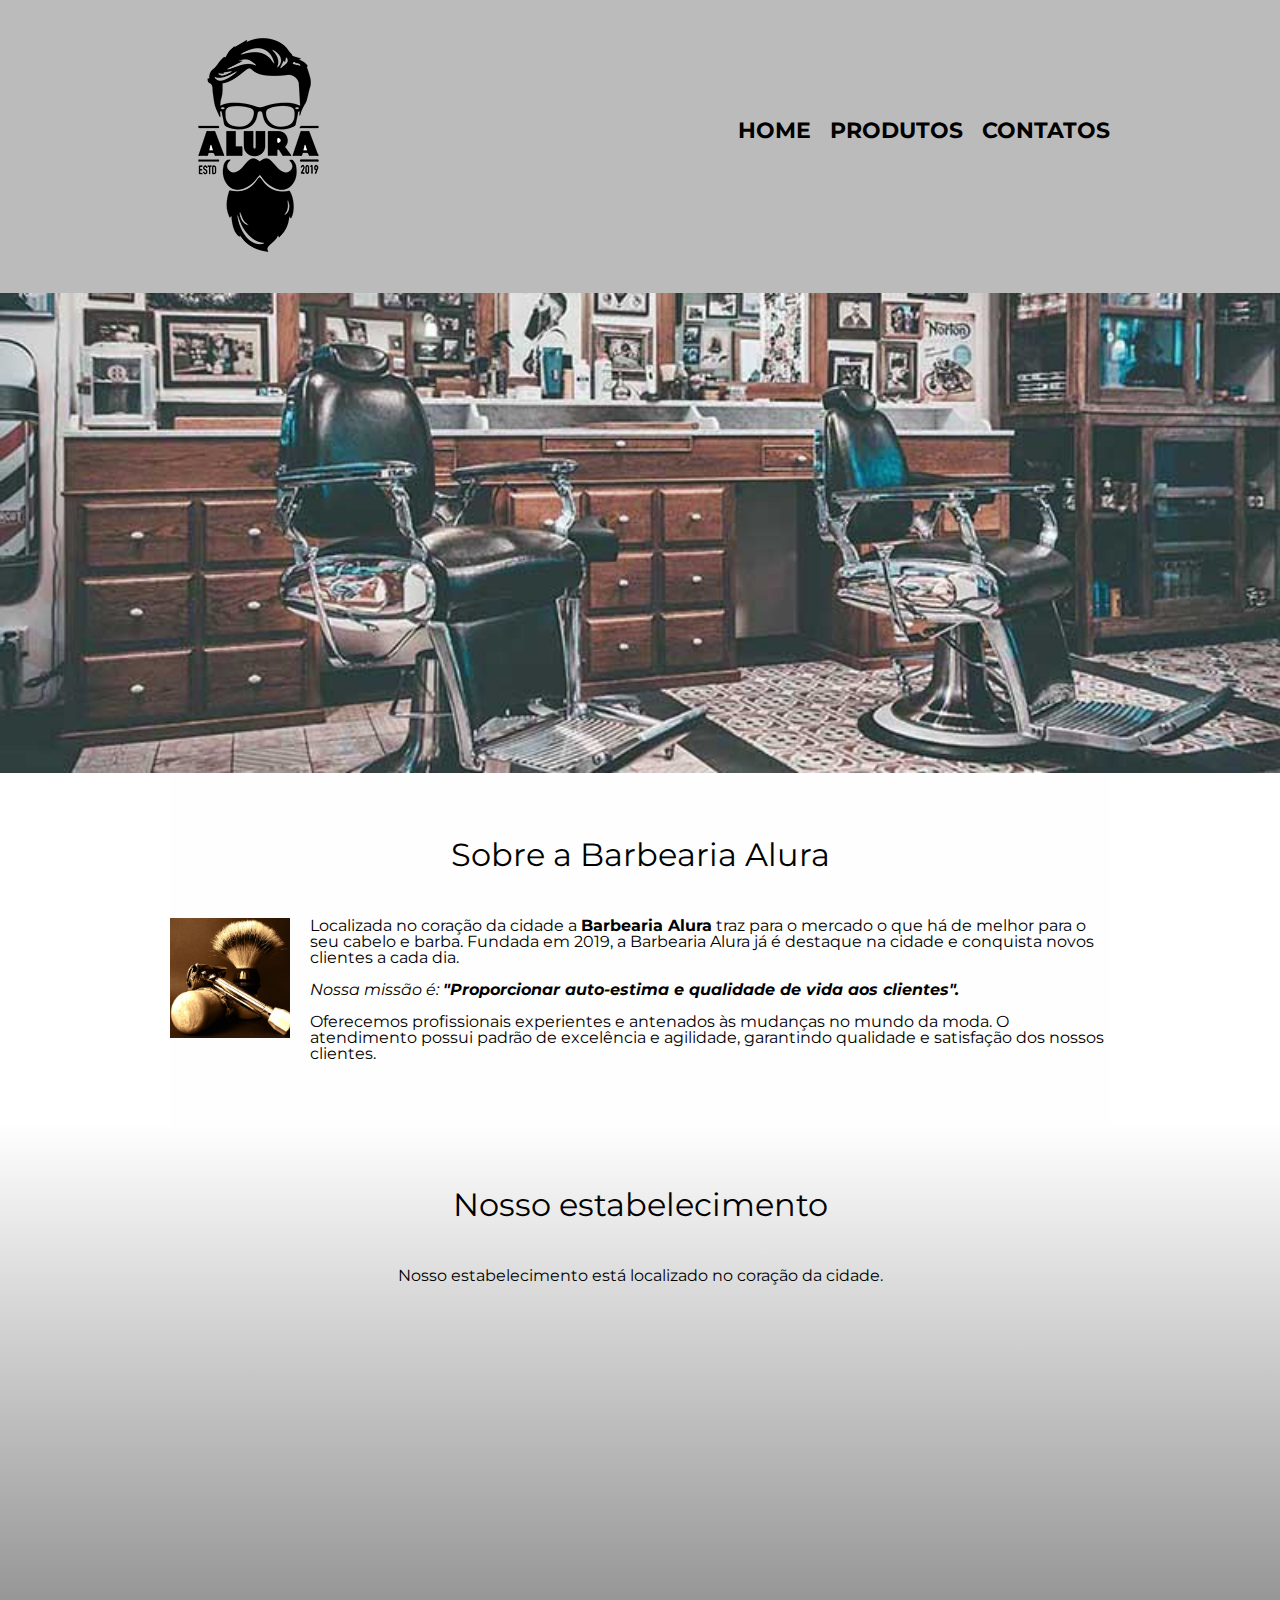
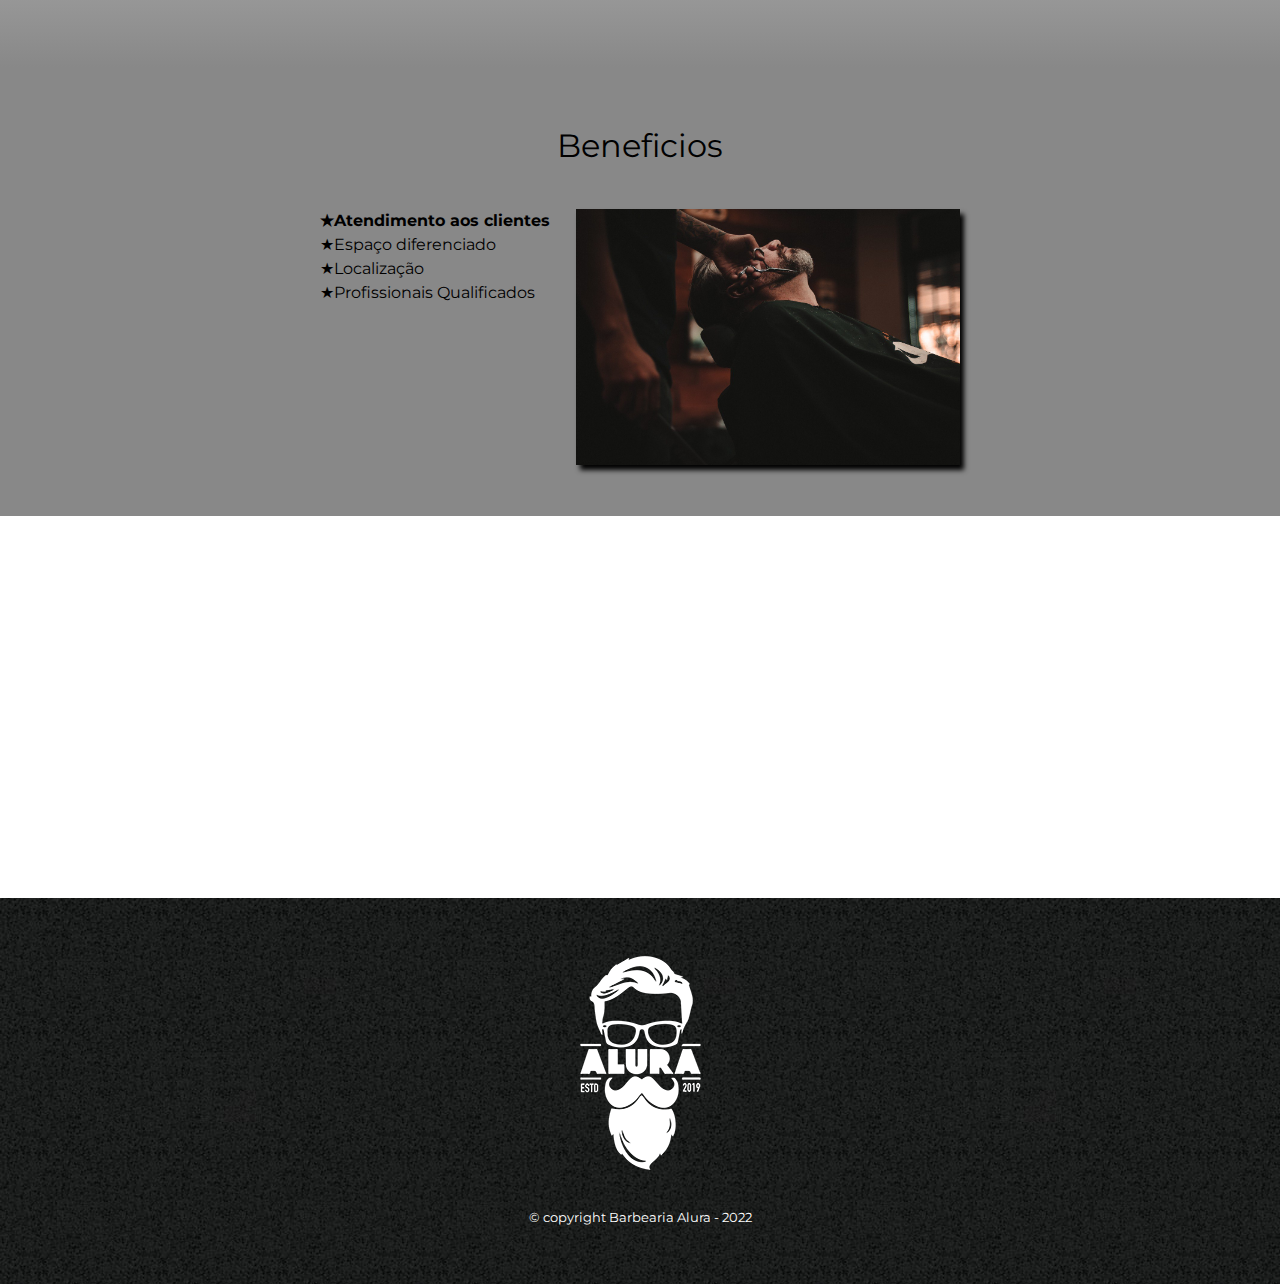
==== commit 7b8c6c0c: "atualizando a responsividade do site" ====
--- a/index.html
+++ b/index.html
@@ -74,7 +74,7 @@
             <section>
                 <div class="video">
 
-                    <iframe width="560" height="315" src="https://www.youtube.com/embed/wcVVXUV0YUY" frameborder="0" allow="accelerometer; autoplay; encrypted-media; gyroscope; picture-in-picture" allowfullscreen></iframe>
+                    <iframe width="100%" height="315" src="https://www.youtube.com/embed/wcVVXUV0YUY" frameborder="0" allow="accelerometer; autoplay; encrypted-media; gyroscope; picture-in-picture" allowfullscreen></iframe>
 
                 </div>
             </section>
--- a/style.css
+++ b/style.css
@@ -192,9 +192,37 @@
 
 .imgBeneficios{
     width: 60%;
-}
+    transition: 700ms;
+    opacity: 1;
+    box-shadow: 4px 5px 5px #000000 ;
+}
+.imgBeneficios:hover {
+    opacity: 0.3;
+    
+}
+
 
 .video {
     width: 560px;
     margin: 2em auto;
+}
+
+@media screen and (max-width: 480px) {
+    .caixa, .principal, .conteudo-beneficios, .mapa-conteudo, .video {
+        width: auto;
+
+    }
+
+    .tituloLogo {
+        text-align: center;
+    }
+
+    nav {
+        position: static;
+    }
+
+    .lista-beneficios, .img-beneficios {
+
+        width: 100%;
+    }
 }